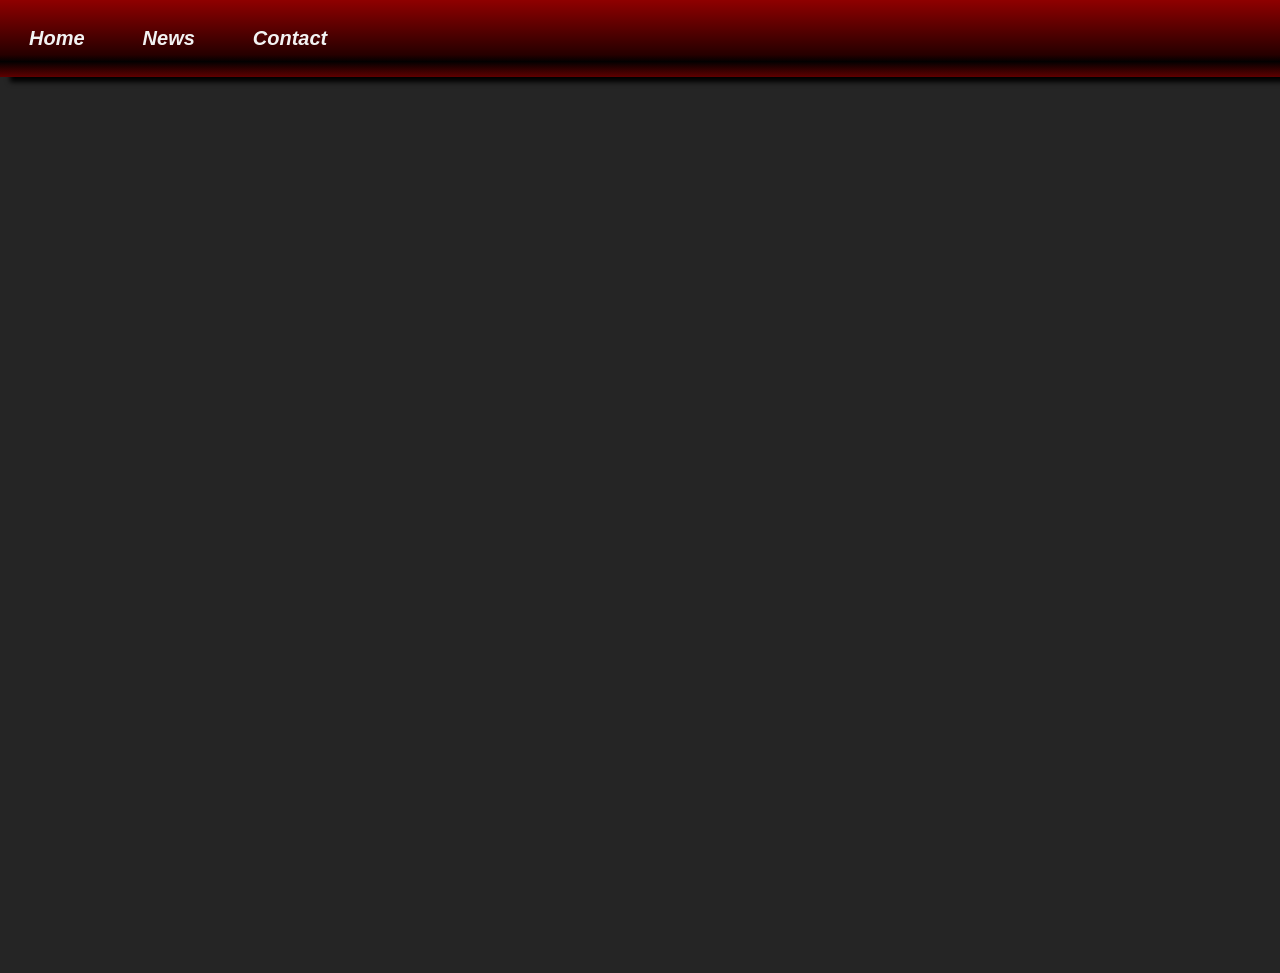
==== index.html @ d0eed04f "New project initiated." ====
<!DOCTYPE html>
<html lang="en">
<head>
    <meta charset="UTF-8">
    <meta name="viewport" content="width=device-width, initial-scale=1.0">
    <title>Document</title>
    <link rel="stylesheet" href="style.css">
    <script src="javascript.js" defer></script>
</head>
<body>
    <div class="topnav">
        <a class="active" href="#home">Home</a>
        <a href="#news">News</a>
        <a href="#contact">Contact</a>
        
    </div>

    <div style="padding-left:7vw" class="Information">
        <div class="AllInfo">
            <div class="CoreInfo">
                <h1>Разработаем ваш сайт</h1>
                <h2>Lorem ipsum dolor sit amet consectetur, adipisicing elit. Excepturi, minima ut maiores nesciunt repellat dignissimos nulla possimus, aliquid, cumque facere ipsum placeat. Reprehenderit voluptatibus delectus cum, odit quibusdam dignissimos inventore?</h2>
            </div>
            <img src="photos/Café Moment in de Zonnige Lente.png" alt="">
        </div>
        <div class="AllInfo">
            <div class="CoreInfo">
                <h1>Разработаем ваш сайт</h1>
                <h2>Lorem ipsum dolor sit amet consectetur, adipisicing elit. Excepturi, minima ut maiores nesciunt repellat dignissimos nulla possimus, aliquid, cumque facere ipsum placeat. Reprehenderit voluptatibus delectus cum, odit quibusdam dignissimos inventore?</h2>
            </div>
            <img src="photos/Café Moment in de Zonnige Lente.png" alt="">
        </div>
    </div>
</body>
</html>
---- style.css ----
body {
    margin: 0;
    font-family: Arial, Helvetica, sans-serif;
    background-color: rgb(37, 37, 37);
}

.topnav {
    overflow: hidden;
    background: #8f0000;
    background: linear-gradient(180deg, rgba(143, 0, 0, 1) 0%, rgba(38, 0, 0, 1) 71%, rgba(3, 1, 1, 1) 80%, rgb(95, 0, 0) 100%);
    box-shadow: 10px 5px 5px rgb(0, 0, 0);
    margin-bottom: 7vw;
    margin-bottom: -5vw;
}

.topnav a {
    float: left;
    color: #f2f2f2;
    text-align: center;
    padding: 27px 29px;
    text-decoration: none;
    font-size: 20px;
    font-weight: 900;
    font-style: italic;
}

.topnav a:hover {
    background-color: #ddd;
    color: black;
}

h1 {
    color: rgb(255, 255, 255);
    font-size: 2vw;
    margin-bottom: 40px;
}

h2 {
    color: rgb(255, 255, 255);
    font-size: 1.5vw;
}

.CoreInfo {
    width: 30vw;
    background: #964900;
    background: linear-gradient(180deg, rgba(150, 73, 0, 1) 0%, rgba(8, 0, 0, 1) 9%, rgba(8, 0, 0, 1) 92%, rgba(24, 145, 0, 1) 100%);
    padding-left: 20px;
    padding-right: 60px;
    padding-top: 5px;
    padding-bottom: 20px;
    border-radius: 20px;
    
 }

img {
    width: 15vw;
    height: auto;
    margin-left: 35vw;
}

.AllInfo {
    display: flex;
    margin-top: 15vw;
    opacity: 0;
}
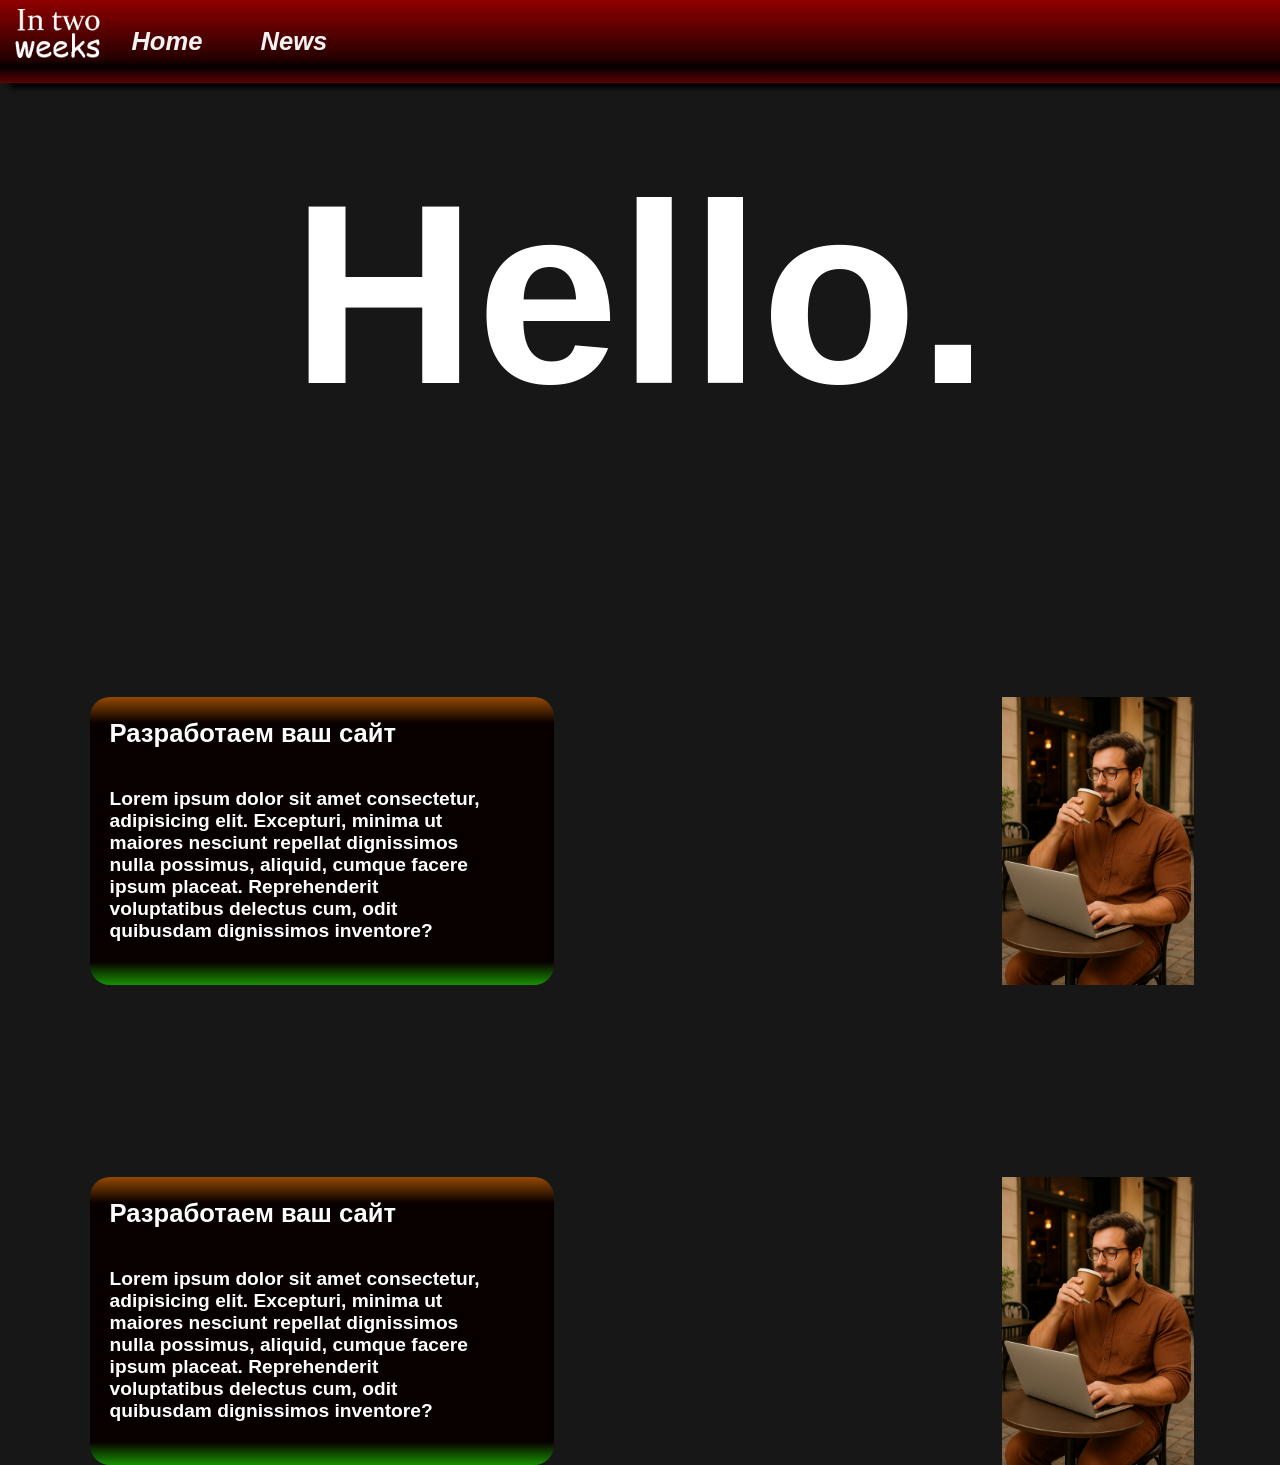
==== commit 48514625: "Some changes" ====
--- a/index.html
+++ b/index.html
@@ -9,11 +9,12 @@
 </head>
 <body>
     <div class="topnav">
+        <img src="photos/Logo.png" alt="" class="logoMain">
         <a class="active" href="#home">Home</a>
         <a href="#news">News</a>
-        <a href="#contact">Contact</a>
-        
     </div>
+
+    <h3 id="MainText">Hello.</h3>
 
     <div style="padding-left:7vw" class="Information">
         <div class="AllInfo">
@@ -21,14 +22,14 @@
                 <h1>Разработаем ваш сайт</h1>
                 <h2>Lorem ipsum dolor sit amet consectetur, adipisicing elit. Excepturi, minima ut maiores nesciunt repellat dignissimos nulla possimus, aliquid, cumque facere ipsum placeat. Reprehenderit voluptatibus delectus cum, odit quibusdam dignissimos inventore?</h2>
             </div>
-            <img src="photos/Café Moment in de Zonnige Lente.png" alt="">
+            <img src="photos/Café Moment in de Zonnige Lente.png" alt="" class="img1">
         </div>
         <div class="AllInfo">
             <div class="CoreInfo">
                 <h1>Разработаем ваш сайт</h1>
                 <h2>Lorem ipsum dolor sit amet consectetur, adipisicing elit. Excepturi, minima ut maiores nesciunt repellat dignissimos nulla possimus, aliquid, cumque facere ipsum placeat. Reprehenderit voluptatibus delectus cum, odit quibusdam dignissimos inventore?</h2>
             </div>
-            <img src="photos/Café Moment in de Zonnige Lente.png" alt="">
+            <img src="photos/Café Moment in de Zonnige Lente.png" alt="" class="img1">
         </div>
     </div>
 </body>
--- a/style.css
+++ b/style.css
@@ -1,7 +1,7 @@
 body {
     margin: 0;
     font-family: Arial, Helvetica, sans-serif;
-    background-color: rgb(37, 37, 37);
+    background-color: rgb(23, 23, 23);
 }
 
 .topnav {
@@ -9,8 +9,7 @@
     background: #8f0000;
     background: linear-gradient(180deg, rgba(143, 0, 0, 1) 0%, rgba(38, 0, 0, 1) 71%, rgba(3, 1, 1, 1) 80%, rgb(95, 0, 0) 100%);
     box-shadow: 10px 5px 5px rgb(0, 0, 0);
-    margin-bottom: 7vw;
-    margin-bottom: -5vw;
+    margin-bottom: -15vw;
 }
 
 .topnav a {
@@ -19,9 +18,18 @@
     text-align: center;
     padding: 27px 29px;
     text-decoration: none;
-    font-size: 20px;
+    font-size: 2vw;
     font-weight: 900;
     font-style: italic;
+}
+
+.logoMain {
+    float: left;
+    align-content: center;
+    width: 7vw;
+    height: auto;
+    margin-left: 1vw;
+    margin-top: 0.5vw;
 }
 
 .topnav a:hover {
@@ -52,7 +60,7 @@
     
  }
 
-img {
+.img1 {
     width: 15vw;
     height: auto;
     margin-left: 35vw;
@@ -61,7 +69,16 @@
 .AllInfo {
     display: flex;
     margin-top: 15vw;
-    opacity: 0;
 }
 
+h3 {
+    text-align: center;
+    font-size: 20vw;
+    color: #ffffff;
+}
 
+#MainText {
+    opacity: 0;
+    transition: opacity 3.5s ease-in-out;
+}
+
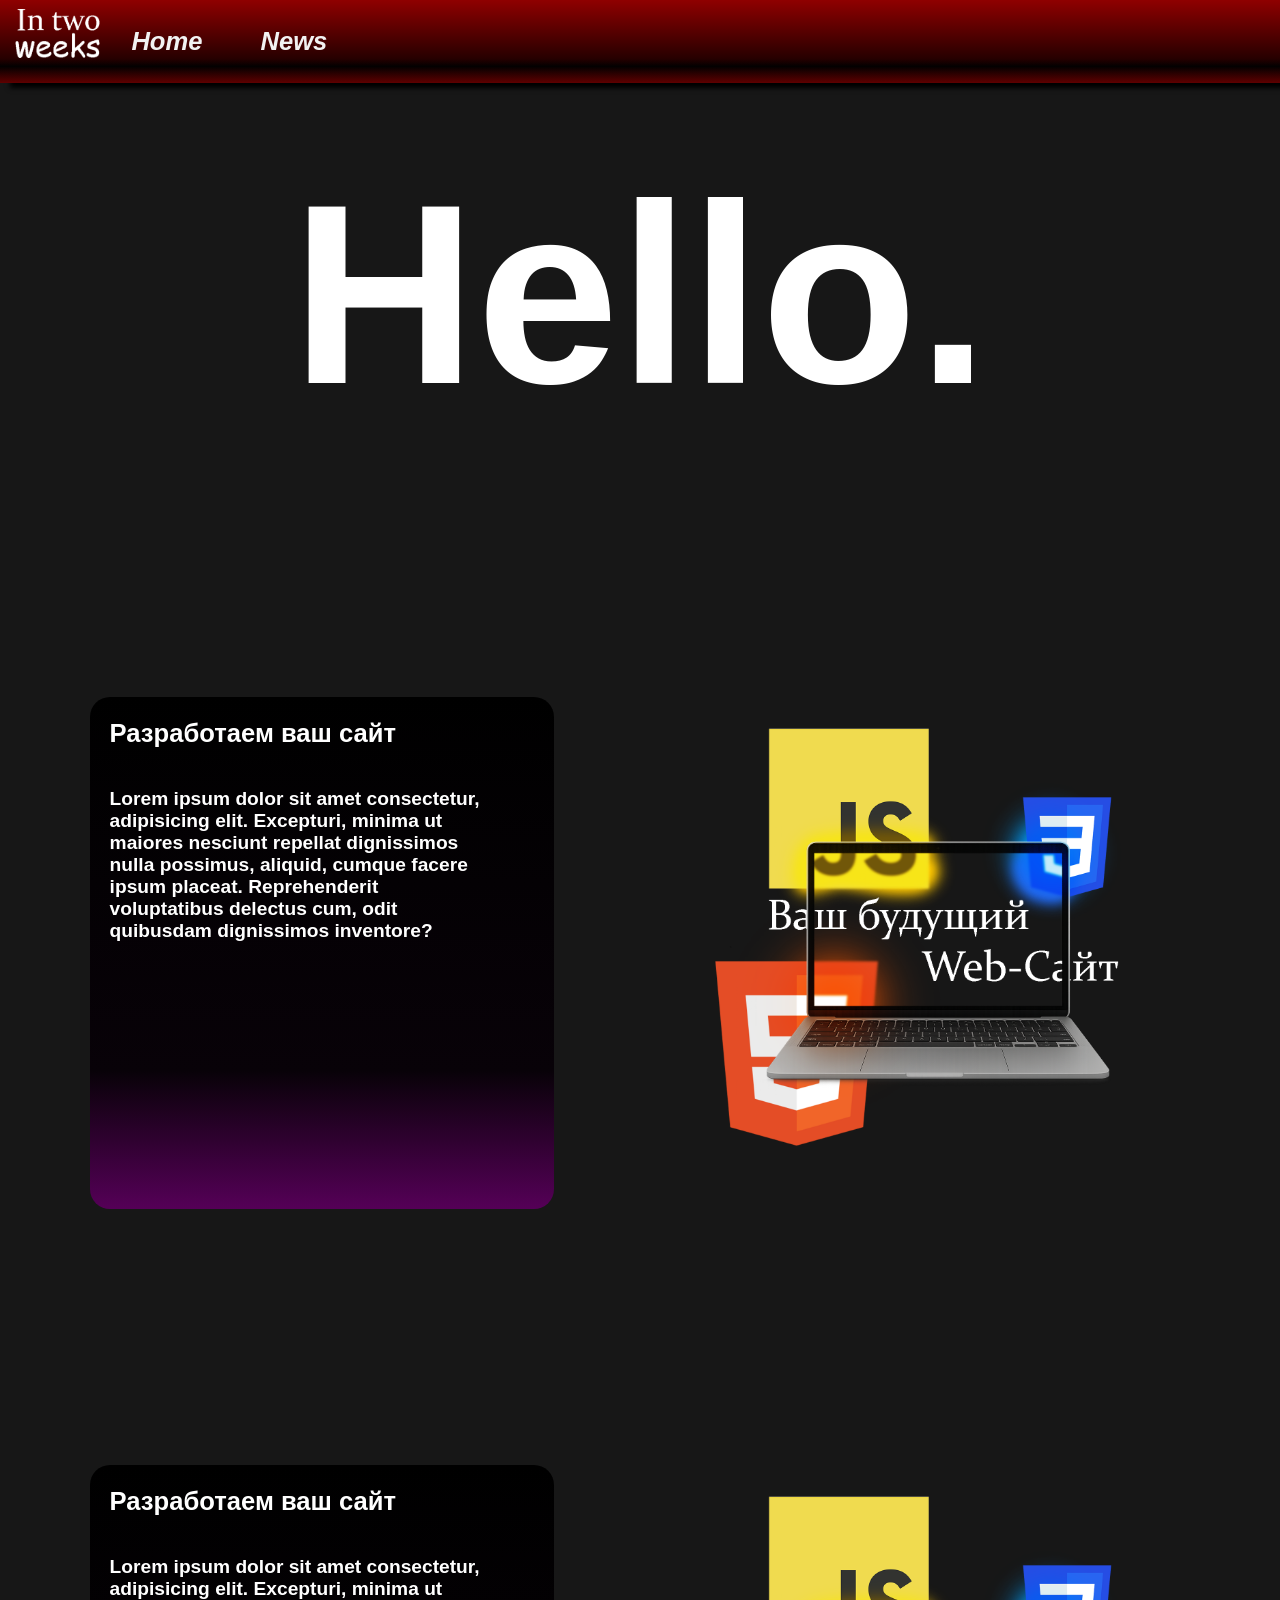
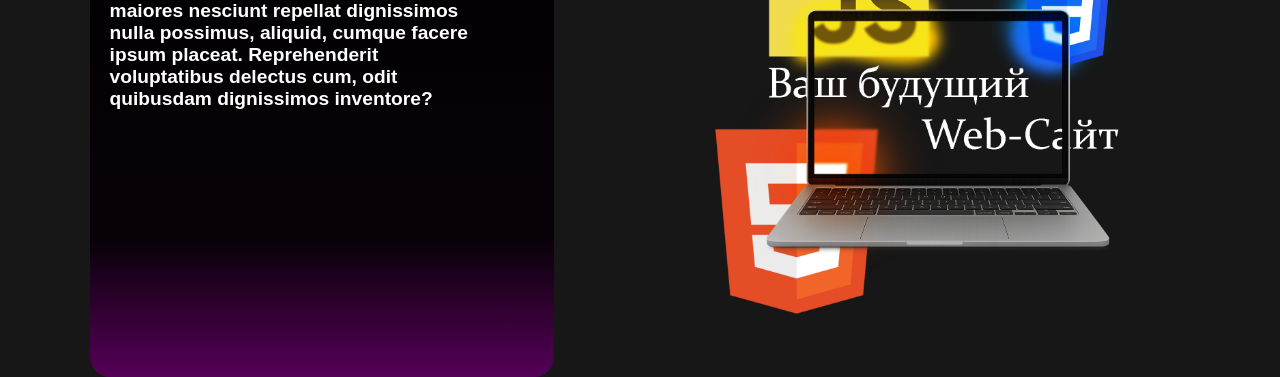
==== commit 5370c3b7: "New changes" ====
--- a/index.html
+++ b/index.html
@@ -15,6 +15,7 @@
     </div>
 
     <h3 id="MainText">Hello.</h3>
+    
 
     <div style="padding-left:7vw" class="Information">
         <div class="AllInfo">
@@ -22,14 +23,14 @@
                 <h1>Разработаем ваш сайт</h1>
                 <h2>Lorem ipsum dolor sit amet consectetur, adipisicing elit. Excepturi, minima ut maiores nesciunt repellat dignissimos nulla possimus, aliquid, cumque facere ipsum placeat. Reprehenderit voluptatibus delectus cum, odit quibusdam dignissimos inventore?</h2>
             </div>
-            <img src="photos/Café Moment in de Zonnige Lente.png" alt="" class="img1">
+            <img src="photos/Photo.png" alt="" class="img1">
         </div>
         <div class="AllInfo">
             <div class="CoreInfo">
                 <h1>Разработаем ваш сайт</h1>
                 <h2>Lorem ipsum dolor sit amet consectetur, adipisicing elit. Excepturi, minima ut maiores nesciunt repellat dignissimos nulla possimus, aliquid, cumque facere ipsum placeat. Reprehenderit voluptatibus delectus cum, odit quibusdam dignissimos inventore?</h2>
             </div>
-            <img src="photos/Café Moment in de Zonnige Lente.png" alt="" class="img1">
+            <img src="photos/Photo.png" alt="" class="img1">
         </div>
     </div>
 </body>
--- a/style.css
+++ b/style.css
@@ -50,8 +50,8 @@
 
 .CoreInfo {
     width: 30vw;
-    background: #964900;
-    background: linear-gradient(180deg, rgba(150, 73, 0, 1) 0%, rgba(8, 0, 0, 1) 9%, rgba(8, 0, 0, 1) 92%, rgba(24, 145, 0, 1) 100%);
+    background: #550057;
+    background: linear-gradient(0deg, rgba(85, 0, 87, 1) 0%, rgba(8, 2, 8, 1) 27%, rgba(0, 0, 0, 1) 100%);
     padding-left: 20px;
     padding-right: 60px;
     padding-top: 5px;
@@ -61,14 +61,13 @@
  }
 
 .img1 {
-    width: 15vw;
-    height: auto;
-    margin-left: 35vw;
+    width: 40vw;
+    margin-left: 10vw;
 }
 
 .AllInfo {
     display: flex;
-    margin-top: 15vw;
+    margin-top: 20vw;
 }
 
 h3 {
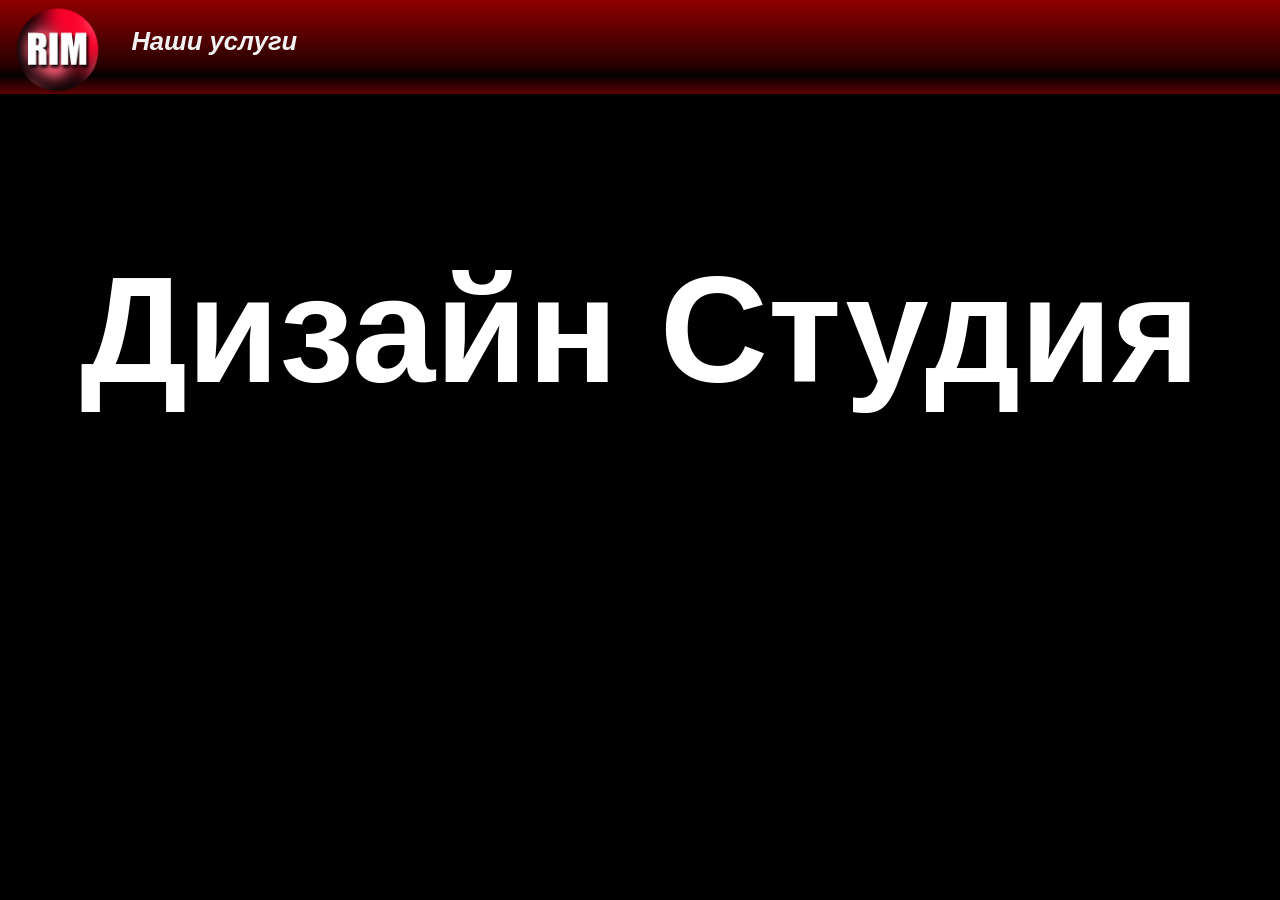
==== commit 790215d1: "ManyNewChanges" ====
--- a/index.html
+++ b/index.html
@@ -9,29 +9,12 @@
 </head>
 <body>
     <div class="topnav">
-        <img src="photos/Logo.png" alt="" class="logoMain">
-        <a class="active" href="#home">Home</a>
-        <a href="#news">News</a>
+        <img src="photos/IconOfWebApp.png" alt="" class="logoMain">
+        <a class="active" href="products.html">Наши услуги</a>
     </div>
-
-    <h3 id="MainText">Hello.</h3>
+    <h3 id="MainText">Дизайн Студия</h3>
     
 
-    <div style="padding-left:7vw" class="Information">
-        <div class="AllInfo">
-            <div class="CoreInfo">
-                <h1>Разработаем ваш сайт</h1>
-                <h2>Lorem ipsum dolor sit amet consectetur, adipisicing elit. Excepturi, minima ut maiores nesciunt repellat dignissimos nulla possimus, aliquid, cumque facere ipsum placeat. Reprehenderit voluptatibus delectus cum, odit quibusdam dignissimos inventore?</h2>
-            </div>
-            <img src="photos/Photo.png" alt="" class="img1">
-        </div>
-        <div class="AllInfo">
-            <div class="CoreInfo">
-                <h1>Разработаем ваш сайт</h1>
-                <h2>Lorem ipsum dolor sit amet consectetur, adipisicing elit. Excepturi, minima ut maiores nesciunt repellat dignissimos nulla possimus, aliquid, cumque facere ipsum placeat. Reprehenderit voluptatibus delectus cum, odit quibusdam dignissimos inventore?</h2>
-            </div>
-            <img src="photos/Photo.png" alt="" class="img1">
-        </div>
-    </div>
+    
 </body>
 </html>
--- a/style.css
+++ b/style.css
@@ -1,7 +1,7 @@
 body {
     margin: 0;
     font-family: Arial, Helvetica, sans-serif;
-    background-color: rgb(23, 23, 23);
+    background-color: rgb(0, 0, 0);
 }
 
 .topnav {
@@ -9,7 +9,7 @@
     background: #8f0000;
     background: linear-gradient(180deg, rgba(143, 0, 0, 1) 0%, rgba(38, 0, 0, 1) 71%, rgba(3, 1, 1, 1) 80%, rgb(95, 0, 0) 100%);
     box-shadow: 10px 5px 5px rgb(0, 0, 0);
-    margin-bottom: -15vw;
+   
 }
 
 .topnav a {
@@ -43,32 +43,7 @@
     margin-bottom: 40px;
 }
 
-h2 {
-    color: rgb(255, 255, 255);
-    font-size: 1.5vw;
-}
 
-.CoreInfo {
-    width: 30vw;
-    background: #550057;
-    background: linear-gradient(0deg, rgba(85, 0, 87, 1) 0%, rgba(8, 2, 8, 1) 27%, rgba(0, 0, 0, 1) 100%);
-    padding-left: 20px;
-    padding-right: 60px;
-    padding-top: 5px;
-    padding-bottom: 20px;
-    border-radius: 20px;
-    
- }
-
-.img1 {
-    width: 40vw;
-    margin-left: 10vw;
-}
-
-.AllInfo {
-    display: flex;
-    margin-top: 20vw;
-}
 
 h3 {
     text-align: center;
@@ -77,7 +52,24 @@
 }
 
 #MainText {
+    font-size: 150px;
     opacity: 0;
     transition: opacity 3.5s ease-in-out;
 }
 
+
+#InfoText {
+    font-size: 3vw;
+    color: white;
+}
+
+#Info {
+    width: 40vw;
+    margin-top: 6vw;
+    margin-left: 30%;
+    margin-bottom: 10vw;
+}
+
+video {
+    width: 30vw;
+}
